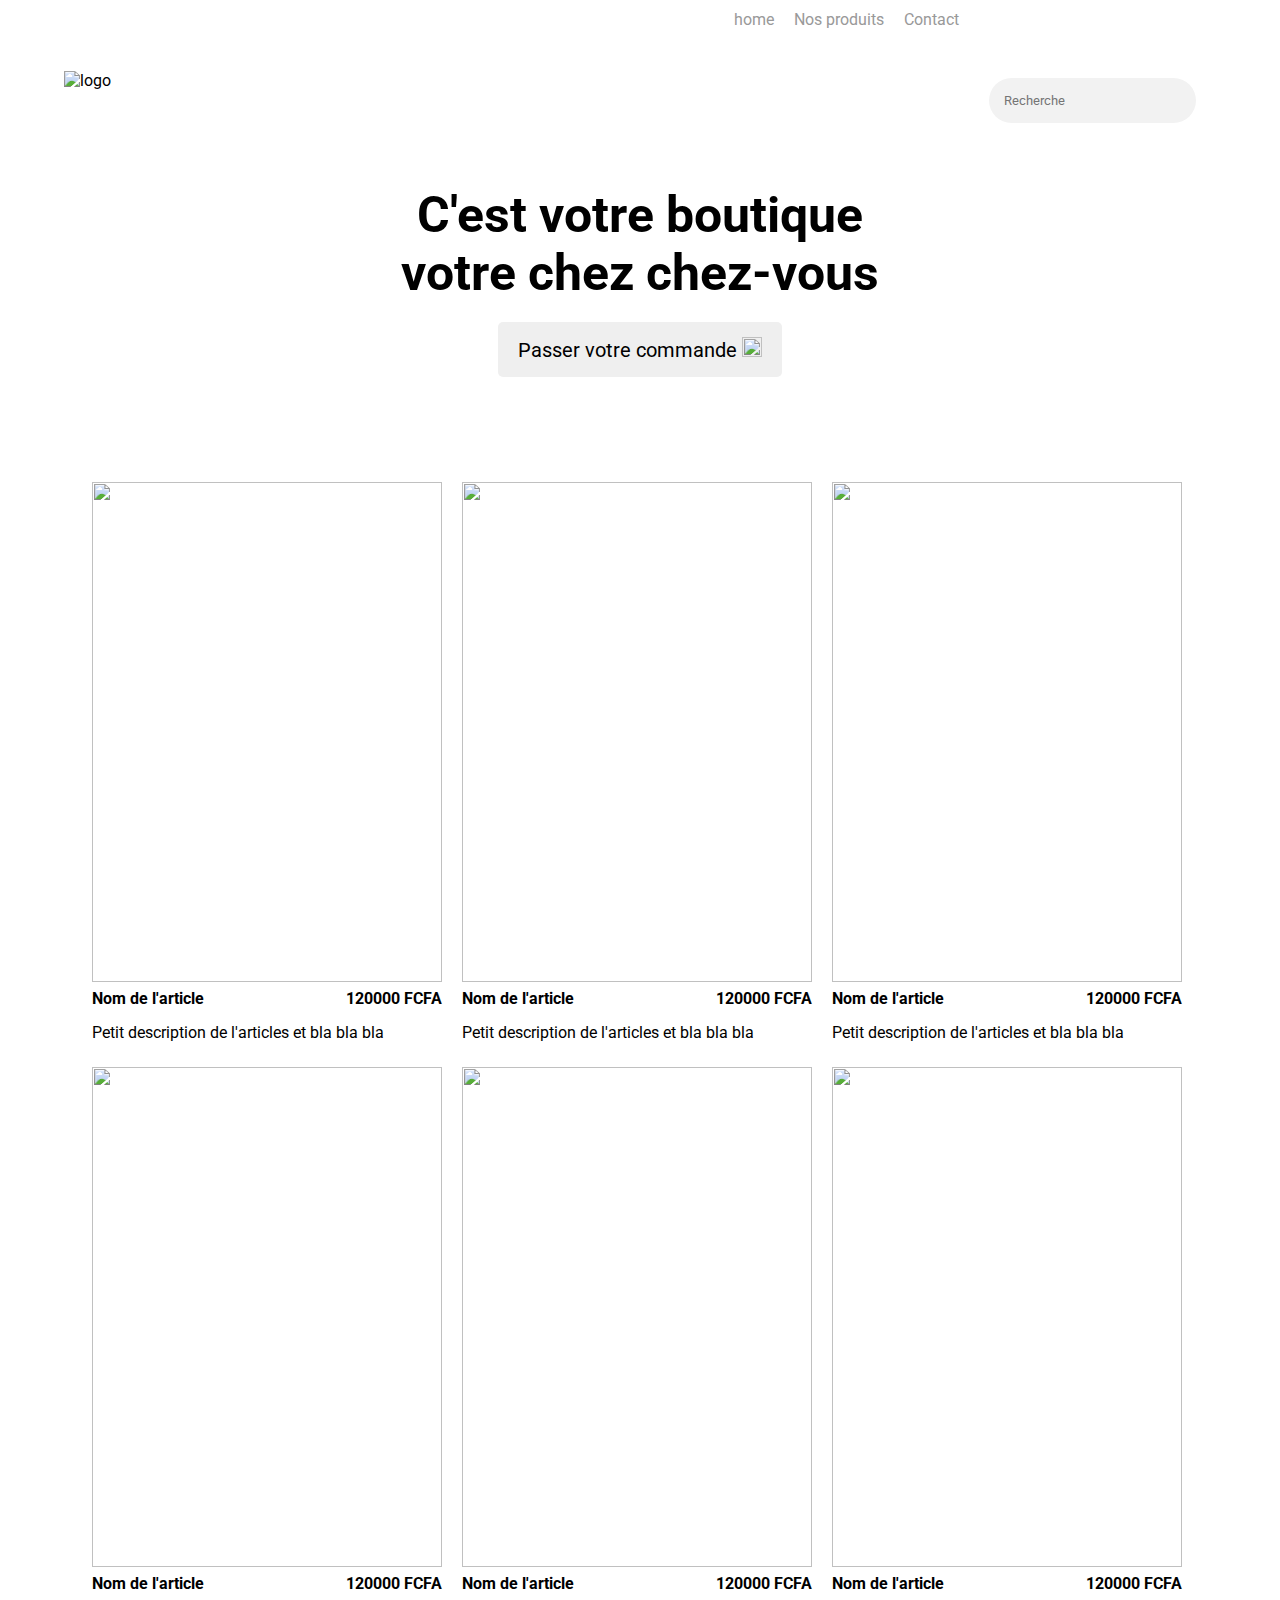
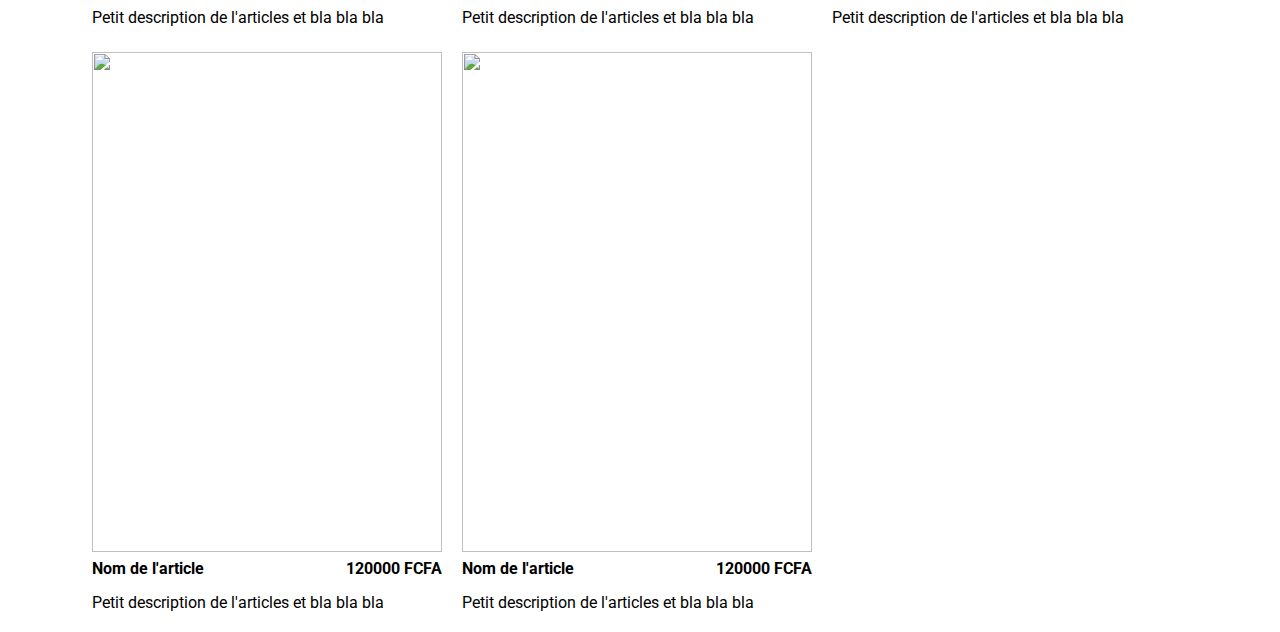
==== store.html @ 05062334 "Add files via upload" ====
<!DOCTYPE html>
<html lang="fr">
<head>
    <meta charset="UTF-8">
    <meta http-equiv="X-UA-Compatible" content="IE=edge">
    <meta name="viewport" content="width=device-width, initial-scale=1.0">
    <title>Eden medical store service</title>
    <link rel="stylesheet" href="style.css">
</head>
<body>
    <!--bare de navigation-->
    <header>
        <div class="logo"><img src="images/logo.png" alt="logo"></div>
        <ul class="menu">
            <a href="index.html">home</a>
            <a href="store.html">Nos produits</a>
            <a href="#">Contact</a>
            <form><input type="search" placeholder="Recherche" id="search"></form>
        </ul>
    </header>
    <!--Fin de bare de navigation-->
    
    <!--section1-->
        <section id="home2">
            <h1 id="intro2">C'est votre boutique votre chez chez-vous</h1>
            <a href="#">
                <button id="command">
                    Passer votre commande
                    <img src="images/call.png" alt="" id="fingers">
                </button>
            </a>
        </section>
    <!--fin de section1-->

    <!-- section pricipale-->
        <section id="mainn">
            <!--toute les cartes-->
                <div id="cards">
                    <div id="card">
                        <img src="images/1.jpg" alt="">
                        <div id="card-header">
                            <h4 id="titre">Nom de l'article</h4>
                            <h4 id="price">120000 FCFA</h4>
                        </div>
                        <div id="card-body">
                            <p>Petit description de l'articles et bla bla bla</p>
                        </div>
                    </div>
                    <div id="card">
                        <img src="images/2.jpg" alt="">
                        <div id="card-header">
                            <h4 id="titre">Nom de l'article</h4>
                            <h4 id="price">120000 FCFA</h4>
                        </div>
                        <div id="card-body">
                            <p>Petit description de l'articles et bla bla bla</p>
                        </div>
                    </div>
                    <div id="card">
                        <img src="images/3.jpg" alt="">
                        <div id="card-header">
                            <h4 id="titre">Nom de l'article</h4>
                            <h4 id="price">120000 FCFA</h4>
                        </div>
                        <div id="card-body">
                            <p>Petit description de l'articles et bla bla bla</p>
                        </div>
                    </div>
                    <div id="card">
                        <img src="images/4.jpg" alt="">
                        <div id="card-header">
                            <h4 id="titre">Nom de l'article</h4>
                            <h4 id="price">120000 FCFA</h4>
                        </div>
                        <div id="card-body">
                            <p>Petit description de l'articles et bla bla bla</p>
                        </div>
                    </div>
                    <div id="card">
                        <img src="images/5.jpg" alt="">
                        <div id="card-header">
                            <h4 id="titre">Nom de l'article</h4>
                            <h4 id="price">120000 FCFA</h4>
                        </div>
                        <div id="card-body">
                            <p>Petit description de l'articles et bla bla bla</p>
                        </div>
                    </div>
                    <div id="card">
                        <img src="images/6.jpg" alt="">
                        <div id="card-header">
                            <h4 id="titre">Nom de l'article</h4>
                            <h4 id="price">120000 FCFA</h4>
                        </div>
                        <div id="card-body">
                            <p>Petit description de l'articles et bla bla bla</p>
                        </div>
                    </div>
                    <div id="card">
                        <img src="images/7.jpg" alt="">
                        <div id="card-header">
                            <h4 id="titre">Nom de l'article</h4>
                            <h4 id="price">120000 FCFA</h4>
                        </div>
                        <div id="card-body">
                            <p>Petit description de l'articles et bla bla bla</p>
                        </div>
                    </div>
                    <div id="card">
                        <img src="images/8.jpg" alt="">
                        <div id="card-header">
                            <h4 id="titre">Nom de l'article</h4>
                            <h4 id="price">120000 FCFA</h4>
                        </div>
                        <div id="card-body">
                            <p>Petit description de l'articles et bla bla bla</p>
                        </div>
                    </div>
                </div>
            <!--fin de toute les cartes-->
        </section>
    <!--fin de la section pricipale-->
</body>
</html>
---- style.css ----
@import url('https://fonts.googleapis.com/css2?family=Roboto:wght@100;300;400;500&display=swap');
*{
    margin: 0;
    padding: 0;
    box-sizing: border-box;
    font-family: 'Roboto', sans-serif;
}
header {
    display: flex;
    align-items: center;
    justify-content: space-between;
    padding: 10px 5%;
    position: sticky;
    top: 0;
    background-color: #fff;
    flex-wrap:wrap;
}
.menu{
    display: flex;
    flex-wrap: wrap;
}
header .menu a {
    position: relative;
    margin: 0 10px;
    text-decoration: 0;
    color: #999;
    transition: 0.5s;
}
header .menu a:before {
    position: absolute;
    top: -2px;
    content: "";
    width: 0;
    height: 2px;
    background-color: #295de1;
    transition: 0.5s;
}
#fingers{
    width: 20px;
    height: 20px;
}
header .menu a:hover:before {
    width: 100%;
}
header .menu a:hover {
    color: #000;
}
#search{
    margin: 8px 20px;
    padding: 15px;
    border-radius: 30px;
    border:none;
    outline: none;
    background-color: #f2f2f2;
    
}

/* home */

.home {
    height: calc(100vh - 55px);
    background: url("images/img1.jpg");
    background-position: center;
    background-size: cover;
    display: flex;
    align-items: flex-end;
    padding-left: 5%;
    padding-bottom: 50px;
}
.home-infos {
    background-color: #fff;
    border-radius: 6px;
    padding: 50px;
    animation: anime 2s linear;
}

/* animation home-infos */

@keyframes anime {
    from{
        transform: translateX(-600px);
    }
}
.home-infos h1 {
    font-size: 30px;
    text-transform: uppercase;
    letter-spacing: 1px;
}
.home-infos p {
    margin-top: 10px;
    margin-bottom: 20px;
}
.home-infos a {
    text-decoration: 0;
    border: 2px solid #295de1;
    color:  #295de1;
    border-radius: 6px;
    padding: 5px 20px;
    margin-top: 5px;
    font-weight: 400;
    text-transform: capitalize;
    transition: 0.5s;
}
.home-infos a:hover {
    border:2px solid #e92ff9;
    background-color: #e92ff9;
    color: #fff;
    letter-spacing: 1px;
}

/* services */

.services {
    padding: 0 10%;
}
.title {
    text-align: center;
    margin-top: 50px;
    font-size: 35px;
    letter-spacing: 1px;
    text-transform: uppercase
}
.sub-title {
    text-align: center;
    color: #333;
    margin: 20px 0;
}
.list-services {
    display: grid;
    grid-template-columns: repeat(auto-fit,20rem);
    justify-content: center;
    gap: 20px;
    margin-bottom: 50px;
}
.list-services .box {
    padding: 30px;
    background-color: #f3fbfa;
    border-radius: 6px;
    transition: 0.5s;
}
.list-services .box h1 {
    text-transform: uppercase;
    color: #295de1;
    margin-bottom: 10px;
    font-size: 18px;
    letter-spacing: 1px;
}
.list-services .box p {
    font-size: 16px;
}
.list-services .box:hover{
    background-color: #e92ff9;
} 
.list-services .box:hover h1 {
    color: #fff;
}
.list-services .box:hover p {
    color: #333;
}

/* banner */
.banner {
    height: 70vh;
    background: url("images/img2.png");
    background-position: center;
    background-size: cover
}
/*Our Goal*/
.our-goal {
    display: flex;
    align-items: center;
    justify-content: space-between;
    padding: 0 15%;
    background-color: #f3fbfa;
    height: 50vh;
}
.our-goal .left {
    width: 45%;
}
.our-goal .right {
    width: 45%;
}
.our-goal .left span {
    font-weight: bold;
    color: #295de1;
    text-transform: uppercase;
}
.our-goal .left h1 {
    font-size: 30px;
    padding: 15px 0;
    margin-bottom: 15px;
}
.our-goal .right p {
    letter-spacing: 1px;
}

/*contact*/
#contact
{
    padding-left: 60px 0px;
    text-align: center;
}
#contact h3
{
    width: 400px;
    text-transform: uppercase;
    margin: 0 auto 20px auto;
    border-bottom: 1px solid #02b8dd;
    padding: 20px;   
}
form
{
    margin: 60px 0 20px 0;
}
label
{
    font-weight: bold;
    font-size: 20px;
    margin-right: 10px;
    color: #777;
}
input[type="text"]
{
    padding: 10px;
    font-size: 20px;
    margin-right: 20px;
    border: 2px solid #ddd;
    border-radius: 10px;
}
.button-3
{
    color: #fff;
    font-size: 20px;
    font-weight: bold;
    border-radius: 10px;
    padding: 10px;
    border-color: #295de1;
    background-color: #295de1;
}
.button-3:hover
{
    background-color: #e92ff9;
    border-color: #e92ff9;
}

/*fin contact*/

/*footer*/
footer
{
    height: 260px;
    background-color: #444;
}
footer h1
{
    text-align: center;
    padding-top: 80px;
}
.copyright
{
    text-align: center;
    font-weight: bold;
    color: gray;
    padding-top: 60px;
}

#orange
{
    color: #295de1;
}
/*end footer*/

/*page2 section*/
#home2{
    margin-top: 25px;
    display: flex;
    justify-content: center;
    align-items: center;
    flex-direction: column;
}
#intro2{
    font-size: 50px;
    max-width: 500px;
    text-align: center;
}

#command
{
    margin-top: 20px;
    padding: 15px 20px;
    font-size: 20px;
    border:none;
    border-radius: 5px;
    outline: none;
    cursor: pointer;
}
section a button:hover{
    background-color: #295de1;
    color: #fff;
}
/*page2 section*/

/*section pricipale*/
#mainn{
    margin: 20px;
    margin-top: 80px;
    display: flex;
    flex-direction: column;
    justify-content: center;
    align-items: center;
}
/*fin de section pricipale*/

/*toutes les cartes*/
#cards{
    display: flex;
    flex-wrap: wrap;
    margin-left: 72px;
    margin-right: 0px;
}
#card{
    margin-right: 20px;
    cursor: pointer; 
    margin-top: 25px;
    align-items: center;
}
#card img{
    width: 350px;
    height: 500px;
}
#card-header{
    margin-top: 3px;
    display: flex;
    flex-wrap: wrap;
    justify-content: space-between;
}
#card-body p{
    margin-top:15px;
}
/*fin de toutes les cartes*/
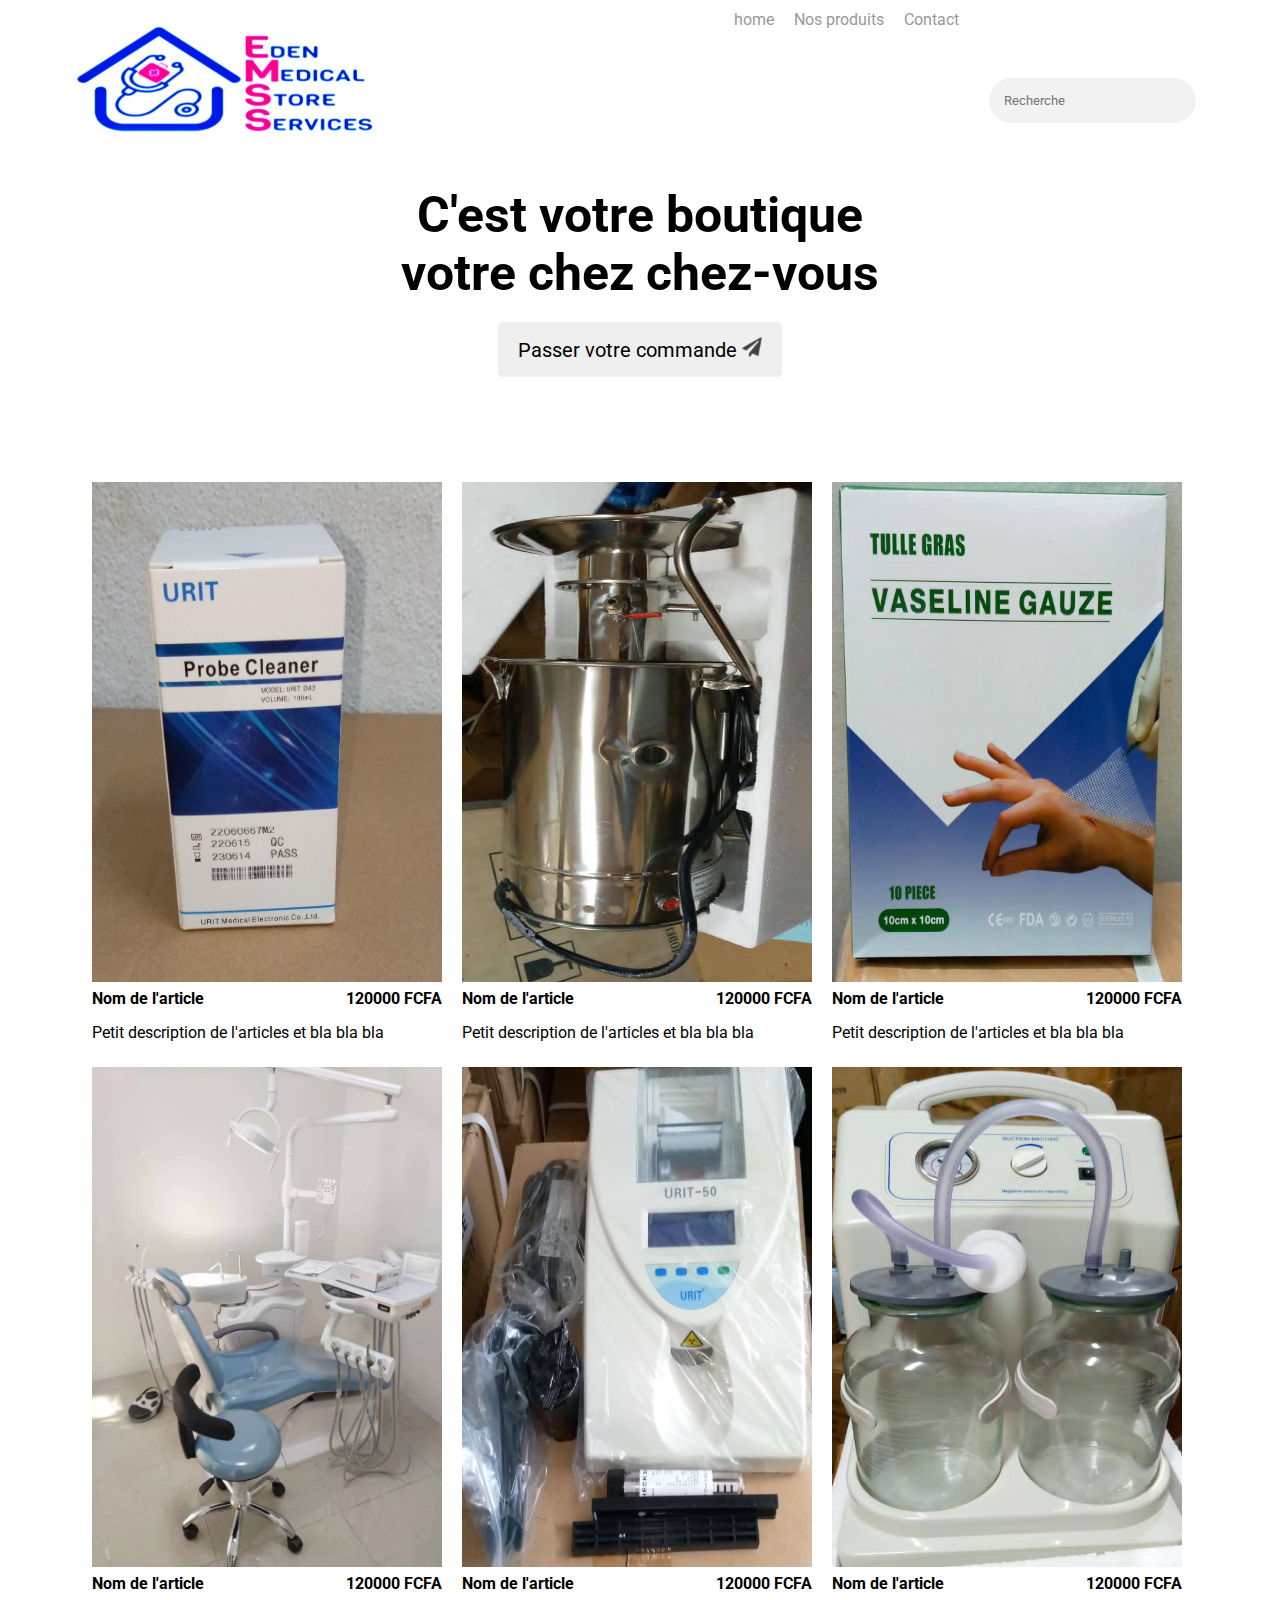
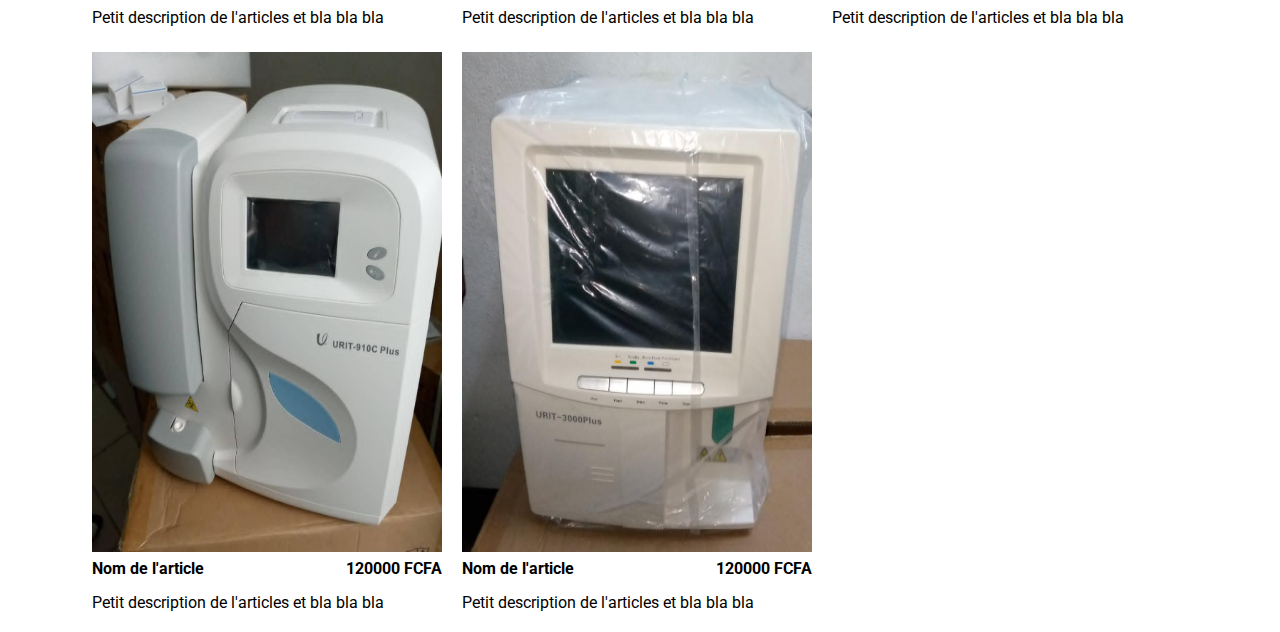
==== commit 9302fa0f: "Update store.html" ====
--- a/store.html
+++ b/store.html
@@ -10,7 +10,7 @@
 <body>
     <!--bare de navigation-->
     <header>
-        <div class="logo"><img src="images/logo.png" alt="logo"></div>
+        <div class="logo"><img src="logo.png" alt="logo"></div>
         <ul class="menu">
             <a href="index.html">home</a>
             <a href="store.html">Nos produits</a>
@@ -26,7 +26,7 @@
             <a href="#">
                 <button id="command">
                     Passer votre commande
-                    <img src="images/call.png" alt="" id="fingers">
+                    <img src="call.png" alt="" id="fingers">
                 </button>
             </a>
         </section>
@@ -37,7 +37,7 @@
             <!--toute les cartes-->
                 <div id="cards">
                     <div id="card">
-                        <img src="images/1.jpg" alt="">
+                        <img src="1.jpg" alt="">
                         <div id="card-header">
                             <h4 id="titre">Nom de l'article</h4>
                             <h4 id="price">120000 FCFA</h4>
@@ -47,7 +47,7 @@
                         </div>
                     </div>
                     <div id="card">
-                        <img src="images/2.jpg" alt="">
+                        <img src="2.jpg" alt="">
                         <div id="card-header">
                             <h4 id="titre">Nom de l'article</h4>
                             <h4 id="price">120000 FCFA</h4>
@@ -57,7 +57,7 @@
                         </div>
                     </div>
                     <div id="card">
-                        <img src="images/3.jpg" alt="">
+                        <img src="3.jpg" alt="">
                         <div id="card-header">
                             <h4 id="titre">Nom de l'article</h4>
                             <h4 id="price">120000 FCFA</h4>
@@ -67,7 +67,7 @@
                         </div>
                     </div>
                     <div id="card">
-                        <img src="images/4.jpg" alt="">
+                        <img src="4.jpg" alt="">
                         <div id="card-header">
                             <h4 id="titre">Nom de l'article</h4>
                             <h4 id="price">120000 FCFA</h4>
@@ -77,7 +77,7 @@
                         </div>
                     </div>
                     <div id="card">
-                        <img src="images/5.jpg" alt="">
+                        <img src="5.jpg" alt="">
                         <div id="card-header">
                             <h4 id="titre">Nom de l'article</h4>
                             <h4 id="price">120000 FCFA</h4>
@@ -87,7 +87,7 @@
                         </div>
                     </div>
                     <div id="card">
-                        <img src="images/6.jpg" alt="">
+                        <img src="6.jpg" alt="">
                         <div id="card-header">
                             <h4 id="titre">Nom de l'article</h4>
                             <h4 id="price">120000 FCFA</h4>
@@ -97,7 +97,7 @@
                         </div>
                     </div>
                     <div id="card">
-                        <img src="images/7.jpg" alt="">
+                        <img src="7.jpg" alt="">
                         <div id="card-header">
                             <h4 id="titre">Nom de l'article</h4>
                             <h4 id="price">120000 FCFA</h4>
@@ -107,7 +107,7 @@
                         </div>
                     </div>
                     <div id="card">
-                        <img src="images/8.jpg" alt="">
+                        <img src="8.jpg" alt="">
                         <div id="card-header">
                             <h4 id="titre">Nom de l'article</h4>
                             <h4 id="price">120000 FCFA</h4>
@@ -121,4 +121,4 @@
         </section>
     <!--fin de la section pricipale-->
 </body>
-</html>+</html>
--- a/style.css
+++ b/style.css
@@ -59,7 +59,7 @@
 
 .home {
     height: calc(100vh - 55px);
-    background: url("images/img1.jpg");
+    background: url("img1.jpg");
     background-position: center;
     background-size: cover;
     display: flex;
@@ -161,7 +161,7 @@
 /* banner */
 .banner {
     height: 70vh;
-    background: url("images/img2.png");
+    background: url("img2.png");
     background-position: center;
     background-size: cover
 }
@@ -337,4 +337,4 @@
 #card-body p{
     margin-top:15px;
 }
-/*fin de toutes les cartes*/+/*fin de toutes les cartes*/
